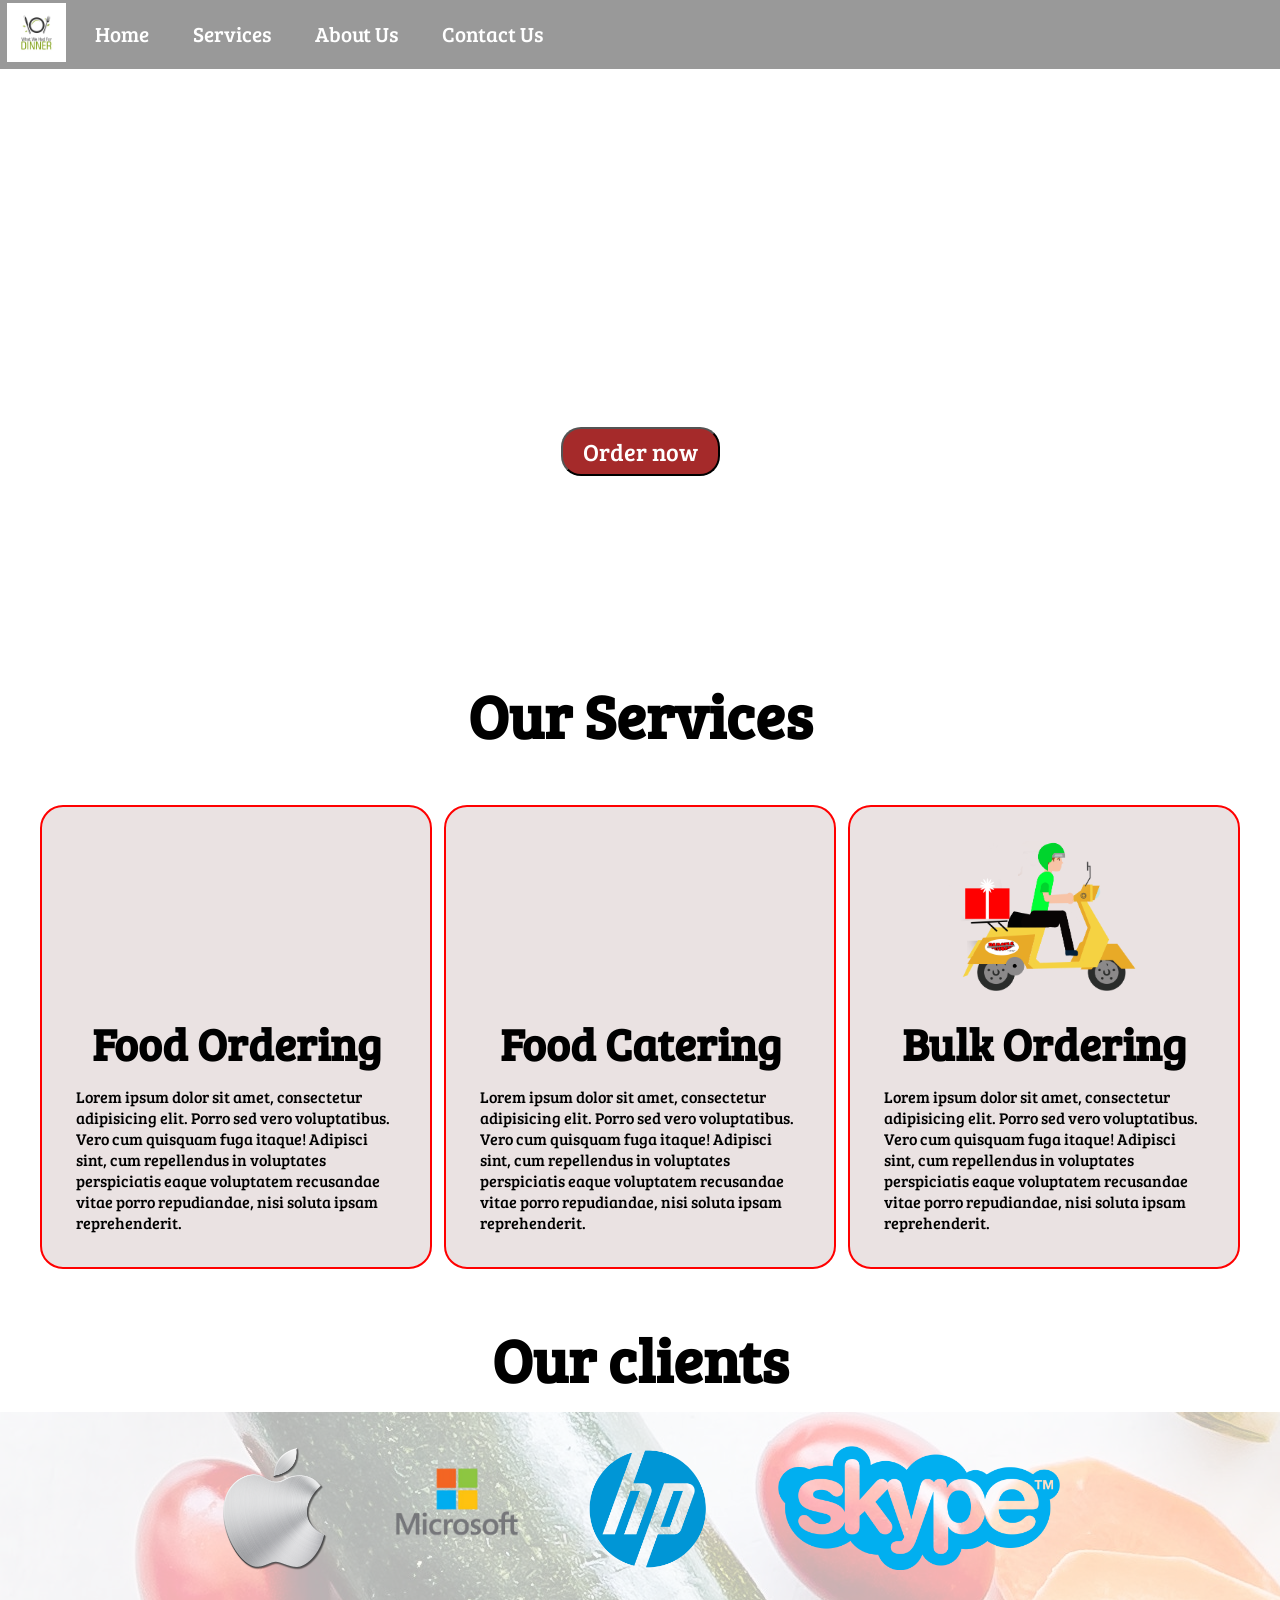
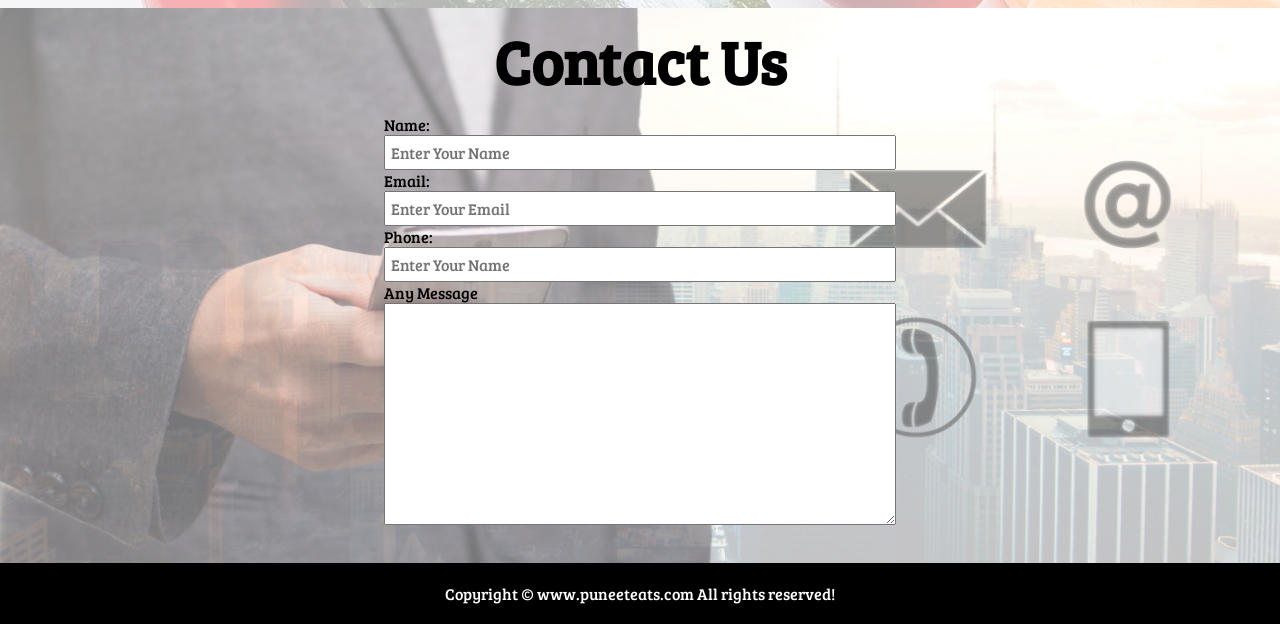
==== index.html @ 9118e18e "Initial commit" ====
<!DOCTYPE html>
<html lang="en">

<head>
    <meta charset="UTF-8">
    <meta name="viewport" content="width=device-width, initial-scale=1.0">
    <title>Best Online Food Delivery In india|Puneeteats.com</title>
    <link rel="stylesheet" href="stylep4.css">
    <link rel="stylesheet" media="screen and (max-width: 988px)" href="phonep4.css">
    
    <link rel="preconnect" href="https://fonts.gstatic.com">
    <link href="https://fonts.googleapis.com/css2?family=Bree+Serif&display=swap" rel="stylesheet">
<style>
    html{
        scroll-behavior: smooth;
    }
</style>
    
</head>

<body>
    <nav id="navbar">
        <div id="logo">
            <img src="img/logo6.jpg" alt="puneeteats.com">
        </div>
        <ul>
            <li class="item"><a href="#home">Home</a></li>
            <li class="item"><a href="#services-container">Services</a></li>
            <li class="item"><a href="#client-section">About Us</a></li>
            <li class="item"><a href="#contact">Contact Us</a></li>
        </ul>
    </nav>
    <section id="home">
        <h1 class="h-primary">Welcome To PuneetEats</h1>
        <p>
            Lorem ipsum dolor sit amet consectetur adipisicing elit. Vel repellendus sit nam.
        </p>
        <p>lorem Lorem, ipsum dolor sit amet consectetur adipisicing.
        </p>
        <button class="btn"> Order now</button>
    </section>

    <!-- services section container -->
    <section class="services-container">
        <h1 class="h-primary center"> Our Services</h1>
        <div id="services">
            <div class="box">
                <img src="img/1.png" alt="">
                <h2 class="h-secondary center"> Food Ordering </h2>

                <p>Lorem ipsum dolor sit amet, consectetur adipisicing elit. Porro sed vero voluptatibus. Vero cum
                    quisquam fuga itaque! Adipisci sint, cum repellendus in voluptates perspiciatis eaque voluptatem
                    recusandae vitae porro repudiandae, nisi soluta ipsam reprehenderit.</p>
            </div>

            <div class="box">
                <img src="img/2.png" alt="">
                <h2 class="h-secondary center"> Food Catering </h2>

                <p>Lorem ipsum dolor sit amet, consectetur adipisicing elit. Porro sed vero voluptatibus. Vero cum
                    quisquam fuga itaque! Adipisci sint, cum repellendus in voluptates perspiciatis eaque voluptatem
                    recusandae vitae porro repudiandae, nisi soluta ipsam reprehenderit.</p>
            </div>

            <div class="box">
                <img src="img/3.png" alt="">
                <h2 class="h-secondary center"> Bulk Ordering </h2>

                <p>Lorem ipsum dolor sit amet, consectetur adipisicing elit. Porro sed vero voluptatibus. Vero cum
                    quisquam fuga itaque! Adipisci sint, cum repellendus in voluptates perspiciatis eaque voluptatem
                    recusandae vitae porro repudiandae, nisi soluta ipsam reprehenderit.</p>
            </div>
        </div>

    </section>

    <!-- clients section container -->

    <section id="client-section">
        <h1 class="h-primary center">Our clients</h1>
        <div id="clients">
            <div id="client-item">
                <img src="img/logo1.png" alt="">
            </div>
            <div id="client-item">
                <img src="img/logo2.png" alt="">
            </div>
            <div id="client-item">
                <img src="img/logo3.png" alt="">
            </div>
            <div id="client-item">
                <img src="img/logo4.png" alt="">
            </div>

        </div>
    </section>

    <!-- contact us container -->

    <section id="contact">
        <h1 class="h-primary center">Contact Us</h1>
        <div id="contact-box">
            <form action="">
                <div id="form-group">
                    <label for="name">Name:</label>
                    <input type="text" name="name" id="name" placeholder="Enter Your Name">

                </div>
                <div id="form-group">
                    <label for="Email">Email:</label>
                    <input type="email" name="email" id="Email" placeholder="Enter Your Email">

                </div>
                <div id="form-group">
                    <label for="phone">Phone:</label>
                    <input type="phone" name="phone" id="phone" placeholder="Enter Your Name">

                </div>
                <div id="form-group">
                    <label for="msg">Any Message</label>
                    <textarea name="msg" id="msg" cols="30" rows="10"></textarea>
                </div>
            </form>
        </div>
    </section>
    
    <!-- footer section  -->
    
    <footer>
        <div class="center">
            Copyright &copy; www.puneeteats.com All rights reserved!
        </div>
    </footer>
</body>

</html>
---- stylep4.css ----
* {
    margin: 0px;
    padding: 0px;
    box-sizing: border-box;
    font-family: 'Bree Serif', serif;
}

/* navbar */
#navbar::before {
    content: "";
    background-color: black;
    position: absolute;
    top: 0px;
    left: 0px;
    z-index: -1;
    height: 100%;
    width: 100%;
    opacity: 0.4;
}




#navbar {
    display: flex;
    position: relative;
    top: 0px;

}

#navbar ul {
    display: flex;

}

#navbar ul li {

    /* margin:22px; */
    font-size: 1.3rem;
    list-style: none;
}

#navbar li a {
    padding: 20px 22px;
    /* margin: 0px 20px; */
    text-decoration: none;
    color: white;
    display: block;
}

#navbar li a:hover {
    /* background-color: white; */

    background-color: black;
    border-radius: 20px;
}



/* logo */
#logo img {
    height: 59px;
    margin: 3px 7px;
}

/* home  */


/* home */
#home {
    display: flex;
    height: 593px;
    flex-direction: column;
    justify-content: center;
    align-items: center;
    padding: 3px 200px;

    /* border: 2px solid blue; */
}

#home::before {
    content: "";
    background: url("bg1.jpg") no-repeat center center/cover;
    left: 0px;
    top: 0px;
    position: absolute;
    z-index: -1;
    width: 100%;
    height: 636px;
    opacity: 0.89;
}

#home h1 {
    color: white;
    text-align: center;
}

/* utilities class */
#home p {
    color: white;
    font-size: 1.5rem;
}

.h-primary {
    font-size: 3.8rem;
    /* color: white; */
    padding: 12px;

}

.h-secondary {
    font-size: 2.8rem;
    /* color: white; */
    padding: 12px;

}

.center {
    text-align: center;
}

.btn {
    padding: 6px 20px;
    margin: 17px;
    border-radius: 20px;
    cursor: pointer;
    background-color: brown;
    color: white;
    font-size: 1.5rem;
}

.h-secondary {
    font-size: 2.8rem;
    /* color: white; */
    padding: 12px;

}

/* services container */
.services-container {}

#services {
    display: flex;
    margin: 34px;
    flex-direction: row;


}

.box img {
    height: 160px;
    margin: auto;
    display: block;
}

#services .box {
    border: 2px solid red;
    padding: 34px;
    margin: 3px 6px;
    border-radius: 23px;
    background-color: #eae2e2;
}

/* clients section */
#clients::before {
    content: "";
    position: absolute;
    background: url("bg.jpg");
    width: 100%;
    height: 100%;
    top: 0px;
    left: 0px;
    z-index: -1;
    opacity: 0.3;
}

#clients {
    display: flex;
    align-items: center;
    justify-content: center;
    position: relative;
}

#client-item {
    padding: 34px;
}

#clients img {
    height: 124px;
}
/* contact us */
#contact::before{
    content: "";
    background: url("contact.jpg") no-repeat center center/cover;
    position: absolute;
    z-index: -1;
    top: 0px;
    left: 0px;
    width: 100%;
    height: 100%;
    opacity: 0.7;

}
#contact{
position: relative;
}
#contact-box{
    display: flex;
    justify-content: center;
    align-items: center;
    padding-bottom: 34px;

}
#contact-box input,#contact-box textarea{
    width: 100%;
 padding: 5px;
 font-size: 1rem;   
}

form{
    width: 40%;
}
/* footer */
footer{
    background-color: black;
    color: white;
    padding: 20px;
}
---- phonep4.css ----
/* navigation section */
#navbar{
    flex-direction: column;
    justify-content: center;
    align-items: center;
}
#navbar li a {
    padding: 0px 5px;
    /* margin: 0px 20px; */
    text-decoration: none;
    color: white;
    display: block;
}
/* home section  */
#home{
    padding: 3px 0px;
}
#home p{font-size: 1rem;

}
/* services section  */
#services{
    flex-wrap: wrap;
    flex-direction: column;
   
}
/* client section  */
#clients{flex-wrap: wrap;

}
/* contact us section  */
#form{
    width: 80%;
}
/* footer section  */
/* utility class  */
.h-primary{
    padding: 5px;
    font-size: 2.3rem;
}
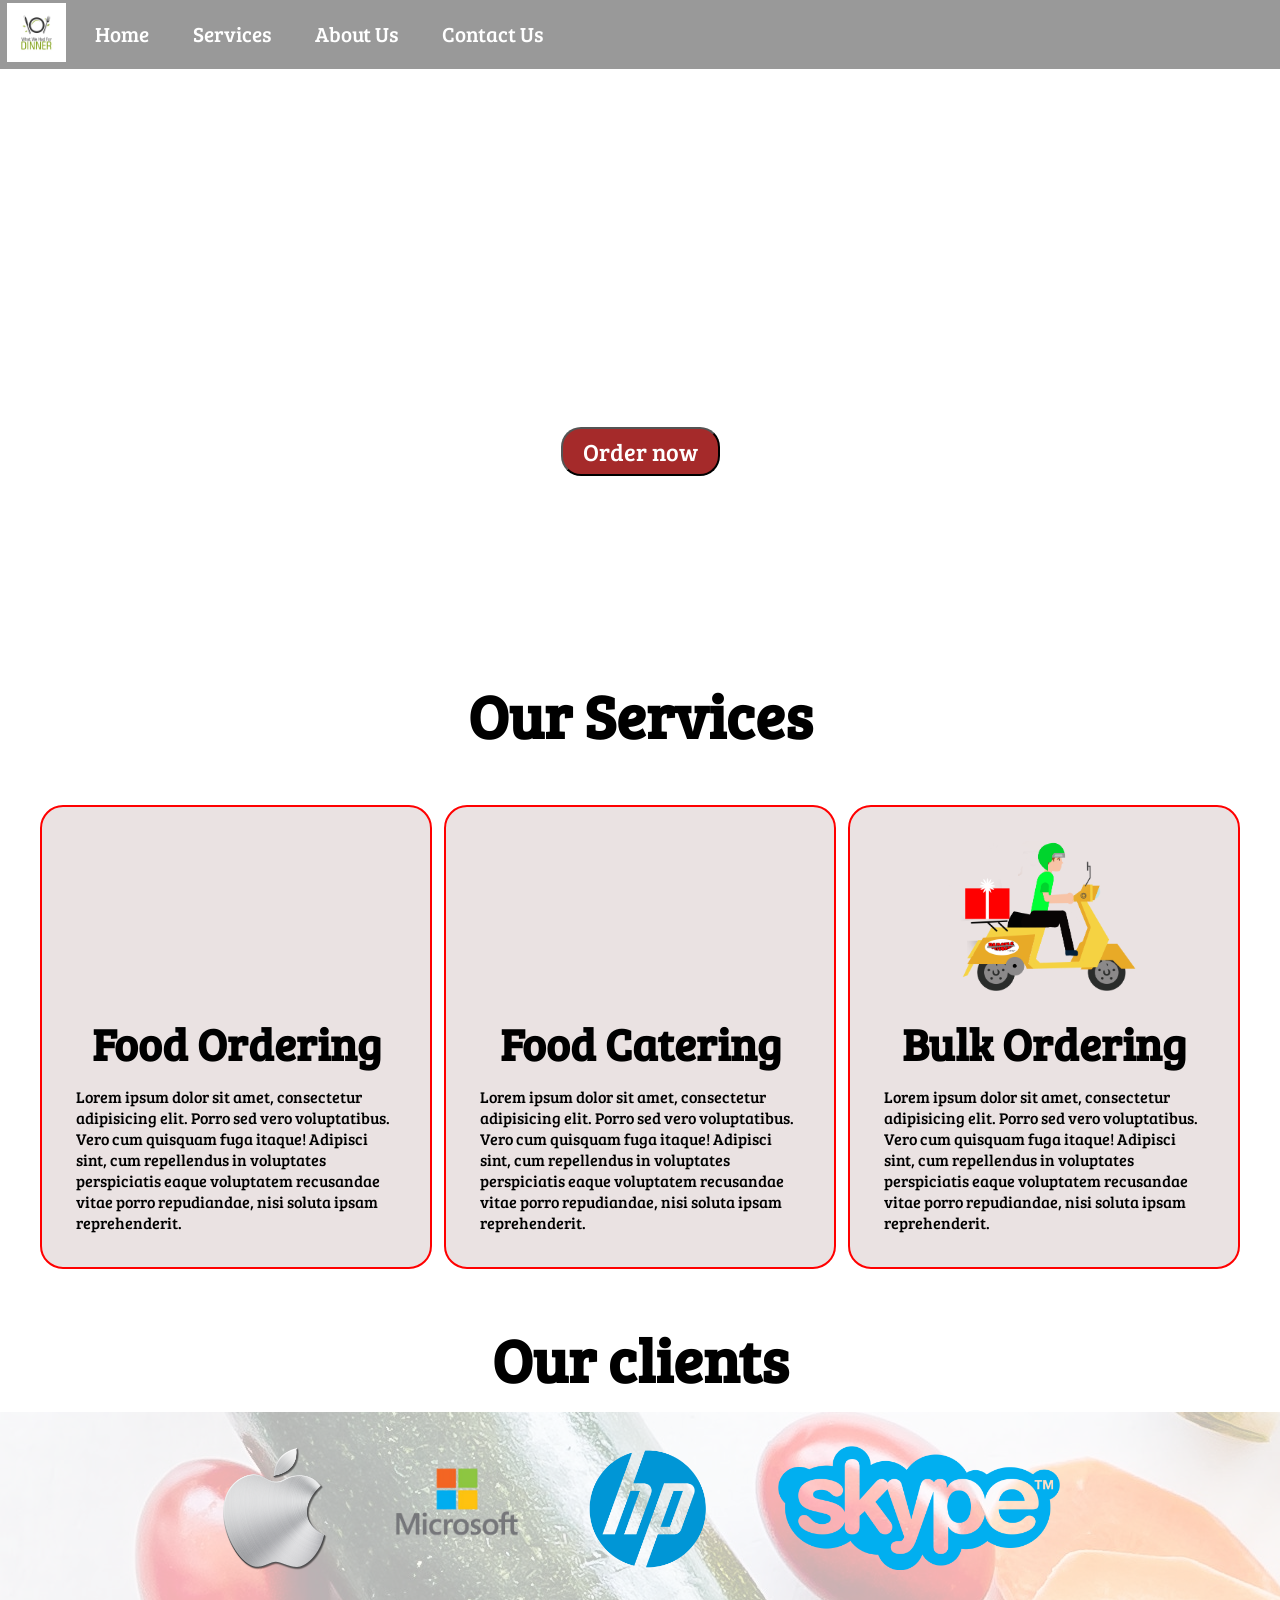
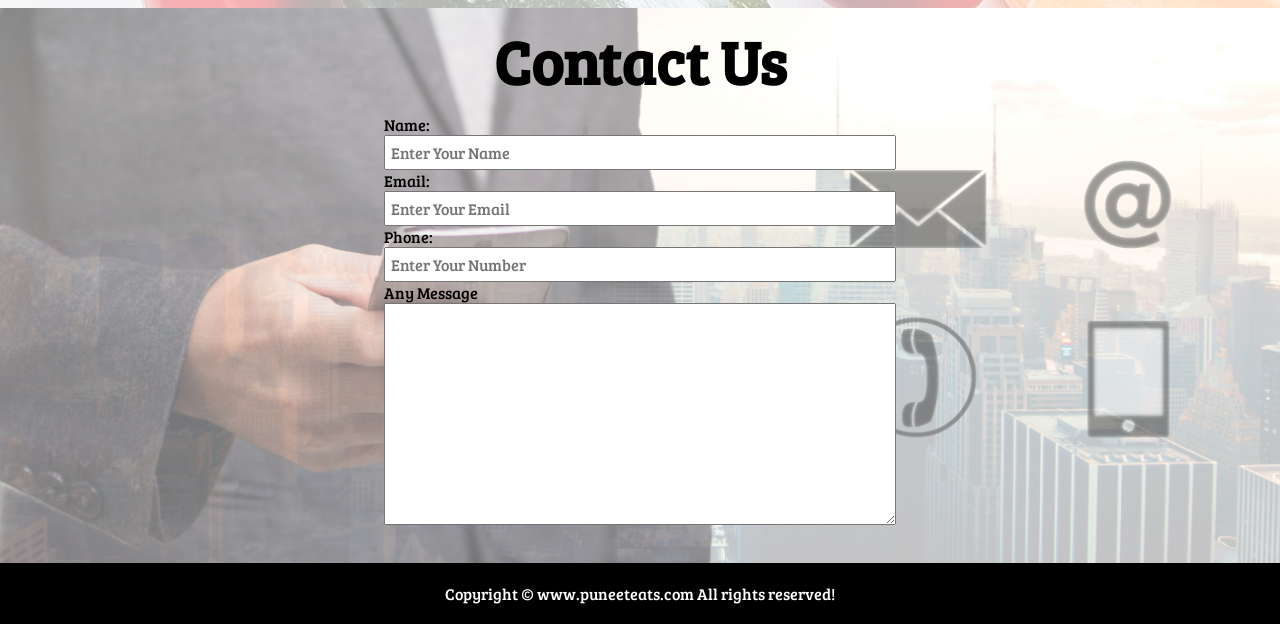
==== commit 4e6f2ae9: "Update index.html" ====
--- a/index.html
+++ b/index.html
@@ -113,7 +113,7 @@
                 </div>
                 <div id="form-group">
                     <label for="phone">Phone:</label>
-                    <input type="phone" name="phone" id="phone" placeholder="Enter Your Name">
+                    <input type="phone" name="phone" id="phone" placeholder="Enter Your Number">
 
                 </div>
                 <div id="form-group">
@@ -133,4 +133,4 @@
     </footer>
 </body>
 
-</html>+</html>
